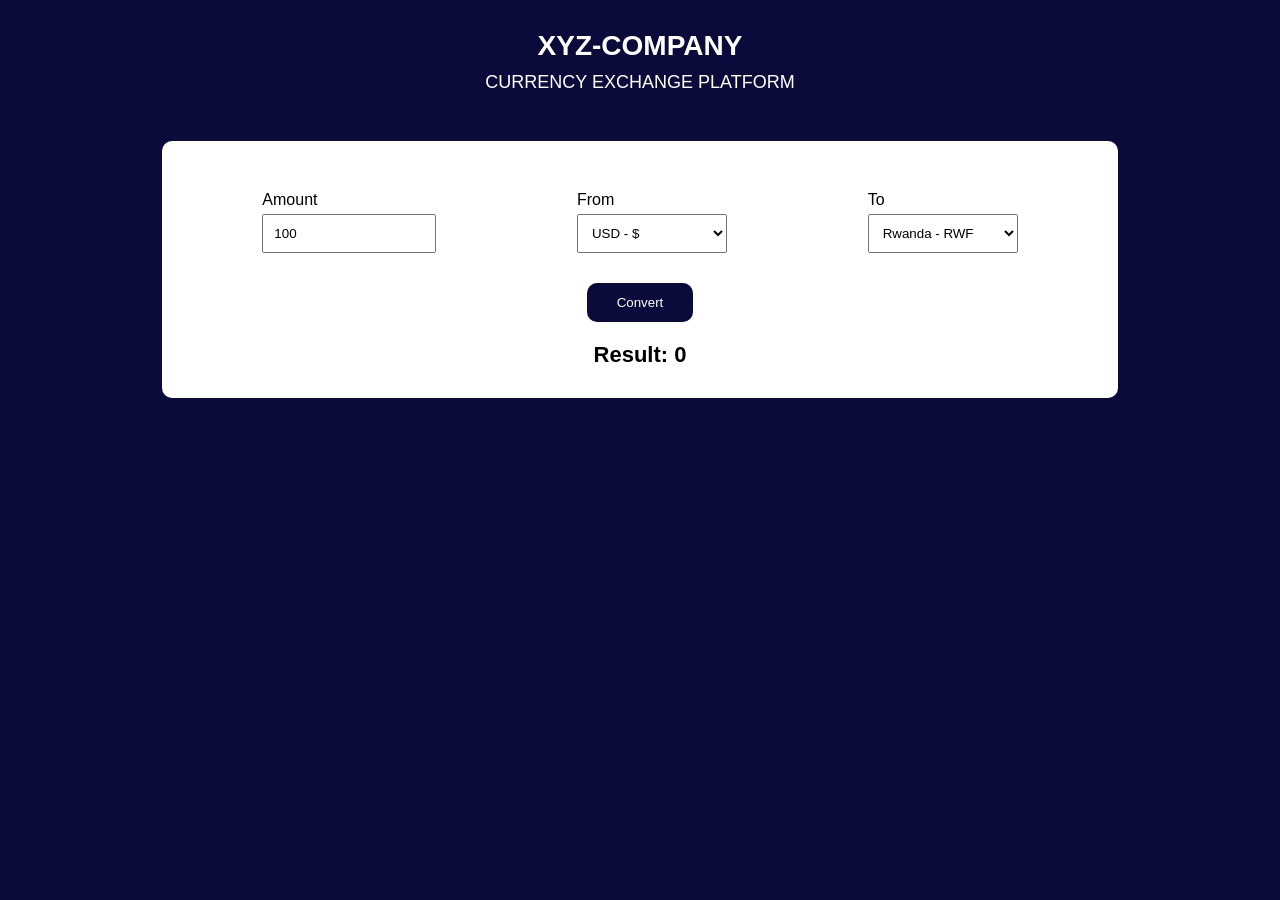
==== XYZ-COMPANY.html @ d5f43150 "add the currency exchange system" ====
<!DOCTYPE html>
<html lang="en">
<head>
<meta charset="UTF-8">
<title>XYZ-COMPANY Currency Exchange</title>

<style>
body {
    font-family: Arial, sans-serif;
    background: #0b0b3b;
    margin: 0;
    padding: 0;
    color: white;
    text-align: center;
}


.header {
    padding: 30px;
}

.header h1 {
    margin: 0;
    font-size: 28px;
}

.header p {
    margin-top: 10px;
    font-size: 18px;
}


.container {
    background: white;
    color: black;
    width: 70%;
    margin: auto;
    padding: 30px;
    border-radius: 10px;
}


.row {
    display: flex;
    justify-content: space-around;
    margin-top: 20px;
}

.box {
    display: flex;
    flex-direction: column;
    text-align: left;
}

input, select {
    padding: 10px;
    margin-top: 5px;
    width: 150px;
}


button {
    margin-top: 30px;
    padding: 12px 30px;
    background: #0b0b3b;
    color: white;
    border: none;
    border-radius: 10px;
    cursor: pointer;
}

button:hover {
    background: #1a1a66;
}


.result {
    margin-top: 20px;
    font-size: 22px;
    font-weight: bold;
}
</style>

</head>

<body>

<div class="header">
    <h1>XYZ-COMPANY</h1>
    <p>CURRENCY EXCHANGE PLATFORM</p>
</div>

<div class="container">

    <div class="row">
        <div class="box">
            <label>Amount</label>
            <input type="number" id="amount" value="100">
        </div>

        <div class="box">
            <label>From</label>
            <select id="from">
                <option value="USD">USD - $</option>
                <option value="RWF">Rwanda - RWF</option>
            </select>
        </div>

        <div class="box">
            <label>To</label>
            <select id="to">
                <option value="RWF">Rwanda - RWF</option>
                <option value="USD">USD - $</option>
            </select>
        </div>
    </div>

    <button onclick="convert()">Convert</button>

    <div class="result" id="result">Result: 0</div>

</div>

<script>

const rates = {
    USD: 1,
    RWF: 1300
};

function convert() {
    let amount = document.getElementById("amount").value;
    let from = document.getElementById("from").value;
    let to = document.getElementById("to").value;

    
}
</script>

</body> 
</html>
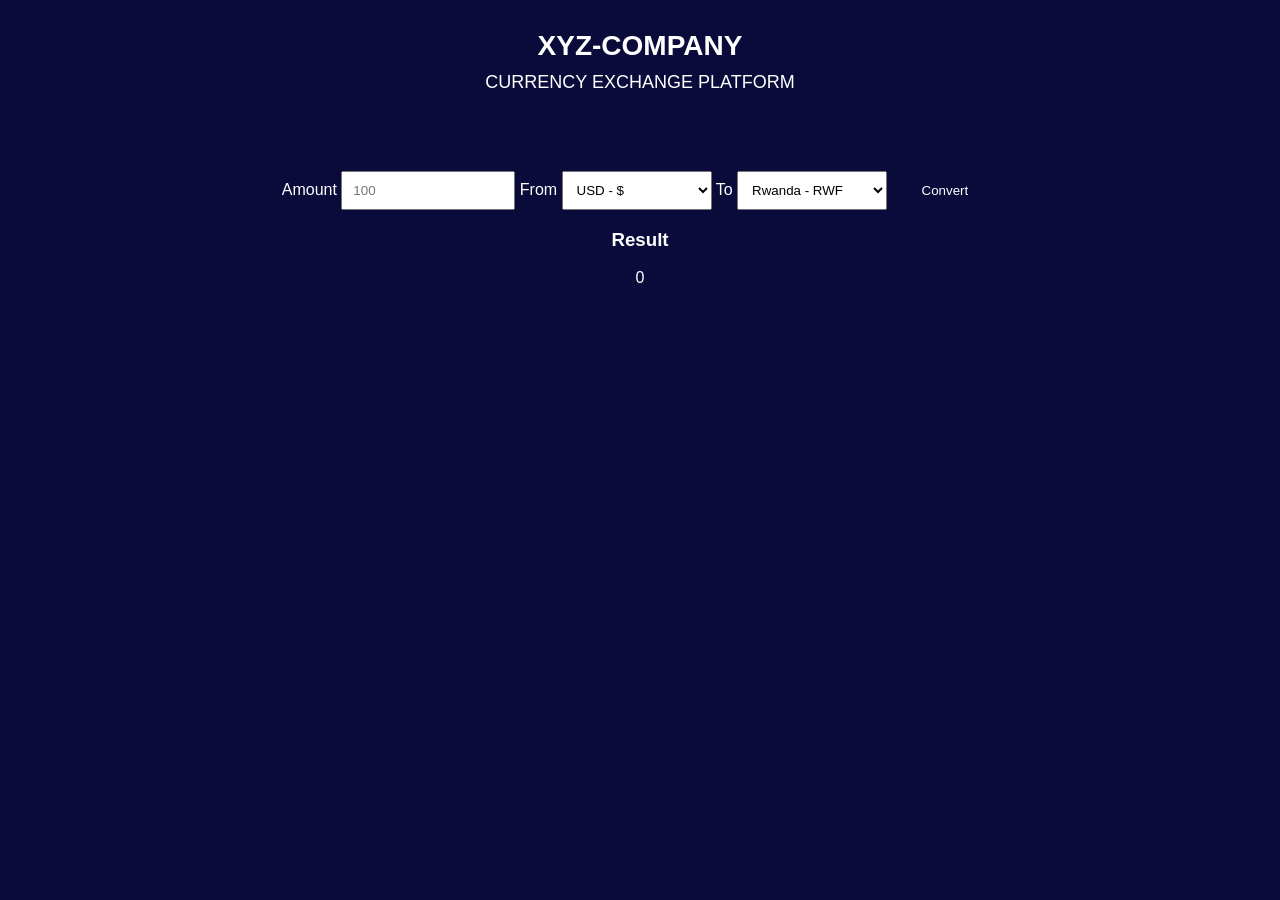
==== commit d4616ec1: "Update XYZ-COMPANY.html" ====
--- a/XYZ-COMPANY.html
+++ b/XYZ-COMPANY.html
@@ -90,52 +90,56 @@
     <p>CURRENCY EXCHANGE PLATFORM</p>
 </div>
 
-<div class="container">
 
-    <div class="row">
-        <div class="box">
-            <label>Amount</label>
-            <input type="number" id="amount" value="100">
-        </div>
+<div class="card">
 
-        <div class="box">
-            <label>From</label>
-            <select id="from">
-                <option value="USD">USD - $</option>
-                <option value="RWF">Rwanda - RWF</option>
-            </select>
-        </div>
+  <div class="left">
+    <label>Amount</label>
+    <input type="number" id="amount" placeholder="100">
 
-        <div class="box">
-            <label>To</label>
-            <select id="to">
-                <option value="RWF">Rwanda - RWF</option>
-                <option value="USD">USD - $</option>
-            </select>
-        </div>
-    </div>
+    <label>From</label>
+    <select id="from">
+      <option value="USD">USD - $</option>
+      <option value="EUR">EUR - €</option>
+      <option value="RWF">Rwanda - RWF</option>
+    </select>
+
+    <label>To</label>
+    <select id="to">
+      <option value="RWF">Rwanda - RWF</option>
+      <option value="USD">USD - $</option>
+      <option value="EUR">EUR - €</option>
+    </select>
 
     <button onclick="convert()">Convert</button>
+  </div>
 
-    <div class="result" id="result">Result: 0</div>
+  <div class="right">
+    <h3>Result</h3>
+    <div id="result">0</div>
+  </div>
 
 </div>
 
 <script>
-
 const rates = {
-    USD: 1,
-    RWF: 1300
+  USD: 1,
+  EUR: 0.92,
+  RWF: 1300
 };
 
 function convert() {
-    let amount = document.getElementById("amount").value;
-    let from = document.getElementById("from").value;
-    let to = document.getElementById("to").value;
+  let amount = document.getElementById("amount").value;
+  let from = document.getElementById("from").value;
+  let to = document.getElementById("to").value;
 
-    
+  let inUSD = amount / rates[from];
+  let result = inUSD * rates[to];
+
+  document.getElementById("result").innerText = result.toFixed(2);
 }
 </script>
 
-</body> 
-</html>+</body>
+</html>
+</html>
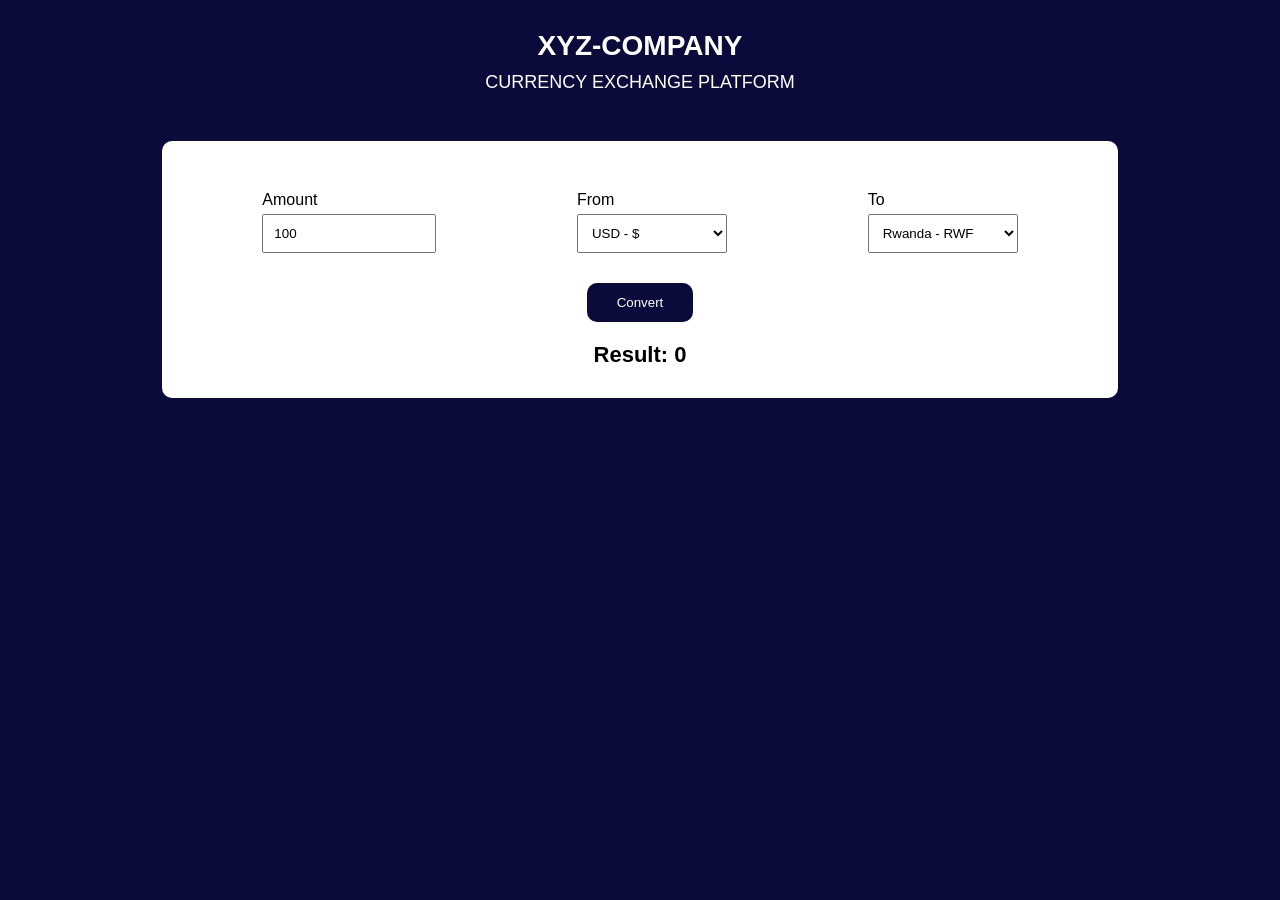
==== commit fe147c9e: "Update the file" ====
--- a/XYZ-COMPANY.html
+++ b/XYZ-COMPANY.html
@@ -90,56 +90,60 @@
     <p>CURRENCY EXCHANGE PLATFORM</p>
 </div>
 
+<div class="container">
 
-<div class="card">
+    <div class="row">
+        <div class="box">
+            <label>Amount</label>
+            <input type="number" id="amount" value="100">
+        </div>
 
-  <div class="left">
-    <label>Amount</label>
-    <input type="number" id="amount" placeholder="100">
+        <div class="box">
+            <label>From</label>
+            <select id="from">
+                <option value="USD">USD - $</option>
+                <option value="RWF">Rwanda - RWF</option>
+            </select>
+        </div>
 
-    <label>From</label>
-    <select id="from">
-      <option value="USD">USD - $</option>
-      <option value="EUR">EUR - €</option>
-      <option value="RWF">Rwanda - RWF</option>
-    </select>
-
-    <label>To</label>
-    <select id="to">
-      <option value="RWF">Rwanda - RWF</option>
-      <option value="USD">USD - $</option>
-      <option value="EUR">EUR - €</option>
-    </select>
+        <div class="box">
+            <label>To</label>
+            <select id="to">
+                <option value="RWF">Rwanda - RWF</option>
+                <option value="USD">USD - $</option>
+            </select>
+        </div>
+    </div>
 
     <button onclick="convert()">Convert</button>
-  </div>
 
-  <div class="right">
-    <h3>Result</h3>
-    <div id="result">0</div>
-  </div>
+    <div class="result" id="result">Result: 0</div>
 
 </div>
 
 <script>
+
 const rates = {
-  USD: 1,
-  EUR: 0.92,
-  RWF: 1300
+    USD: 1,
+    RWF: 1300
 };
 
 function convert() {
-  let amount = document.getElementById("amount").value;
-  let from = document.getElementById("from").value;
-  let to = document.getElementById("to").value;
+    let amount = document.getElementById("amount").value;
+    let from = document.getElementById("from").value;
+    let to = document.getElementById("to").value;
 
-  let inUSD = amount / rates[from];
-  let result = inUSD * rates[to];
+    
+    let base = amount / rates[from];
 
-  document.getElementById("result").innerText = result.toFixed(2);
+    
+    let result = base * rates[to];
+
+    
+    document.getElementById("result").innerText =
+        "Result: " + result.toFixed(0);
 }
 </script>
 
 </body>
-</html>
-</html>
+</html>
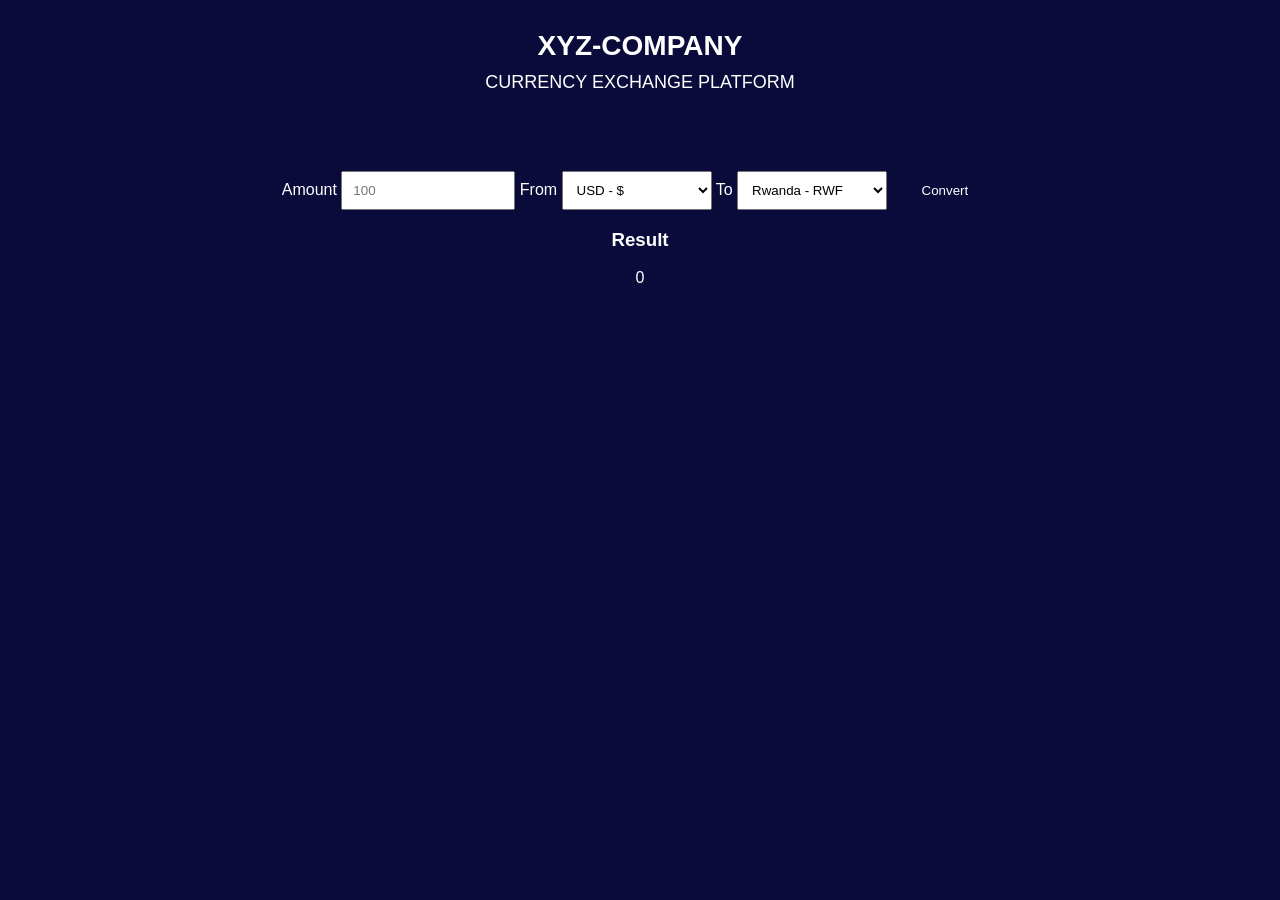
==== commit c37dab08: "Update this file" ====
--- a/XYZ-COMPANY.html
+++ b/XYZ-COMPANY.html
@@ -90,48 +90,48 @@
     <p>CURRENCY EXCHANGE PLATFORM</p>
 </div>
 
-<div class="container">
 
-    <div class="row">
-        <div class="box">
-            <label>Amount</label>
-            <input type="number" id="amount" value="100">
-        </div>
+<div class="card">
 
-        <div class="box">
-            <label>From</label>
-            <select id="from">
-                <option value="USD">USD - $</option>
-                <option value="RWF">Rwanda - RWF</option>
-            </select>
-        </div>
+  <div class="left">
+    <label>Amount</label>
+    <input type="number" id="amount" placeholder="100">
 
-        <div class="box">
-            <label>To</label>
-            <select id="to">
-                <option value="RWF">Rwanda - RWF</option>
-                <option value="USD">USD - $</option>
-            </select>
-        </div>
-    </div>
+    <label>From</label>
+    <select id="from">
+      <option value="USD">USD - $</option>
+      <option value="EUR">EUR - €</option>
+      <option value="RWF">Rwanda - RWF</option>
+    </select>
+
+    <label>To</label>
+    <select id="to">
+      <option value="RWF">Rwanda - RWF</option>
+      <option value="USD">USD - $</option>
+      <option value="EUR">EUR - €</option>
+    </select>
 
     <button onclick="convert()">Convert</button>
+  </div>
 
-    <div class="result" id="result">Result: 0</div>
+  <div class="right">
+    <h3>Result</h3>
+    <div id="result">0</div>
+  </div>
 
 </div>
 
 <script>
-
 const rates = {
-    USD: 1,
-    RWF: 1300
+  USD: 1,
+  EUR: 0.92,
+  RWF: 1300
 };
 
 function convert() {
-    let amount = document.getElementById("amount").value;
-    let from = document.getElementById("from").value;
-    let to = document.getElementById("to").value;
+  let amount = document.getElementById("amount").value;
+  let from = document.getElementById("from").value;
+  let to = document.getElementById("to").value;
 
     
     let base = amount / rates[from];
@@ -146,4 +146,4 @@
 </script>
 
 </body>
-</html>+</html>
